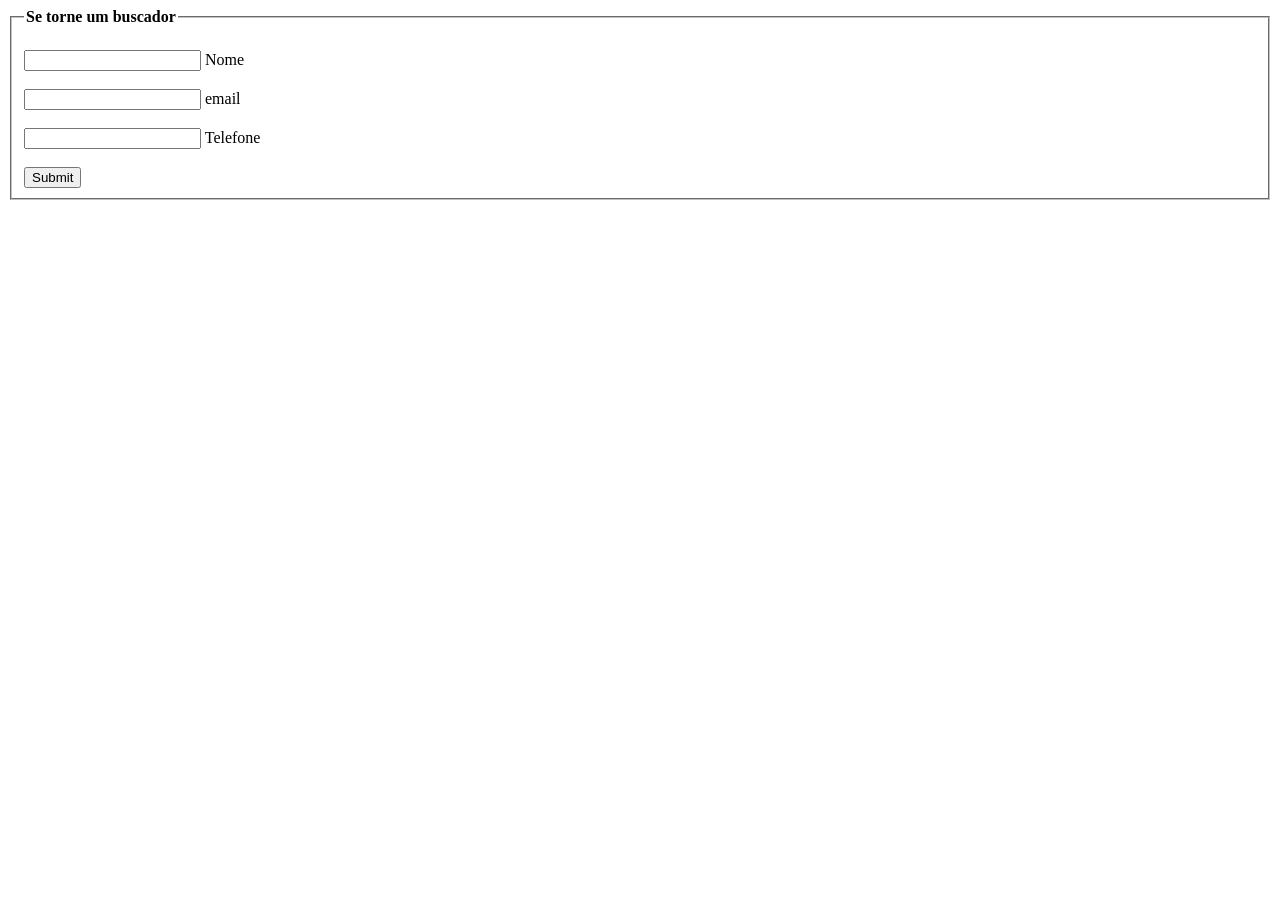
==== Page login/cadastro.html @ 2d8987bb "cadastro.html add coding" ====
<!DOCTYPE html>
<html lang="pt-br">
<head>
    <meta charset="UTF-8">
    <meta name="viewport" content="width=device-width, initial-scale=1.0">
    <title>Busc.ia|cadastro</title>
</head>
<body>
    <div class="box">
         <form action="">
             <fieldset>
                 <legend><b>Se torne um buscador</b></legend>
                 <br>
                 <div class="inputbox">
                     <input type="text" name="nome" id="nome" class="inputUser" required>
                     <label for="Nome">Nome</label>
                     <br><br>
                 </div>
                 <div class="inputbox">
                     <input type="email" name="email" id="email" class="inputUser" required>
                     <label for="email">email</label>
                     <br><br>
                </div>
                 <div class="inputbox">
                     <input type="tel" name="telefone" id="telefone" class="inputUser" required>
                     <label for="telefone">Telefone</label>
                     <br><br>
                </div>
                 <input type="submit"name="submit" id="submit">
             </fieldset>
         </form>
    </div>
</body>
</html>
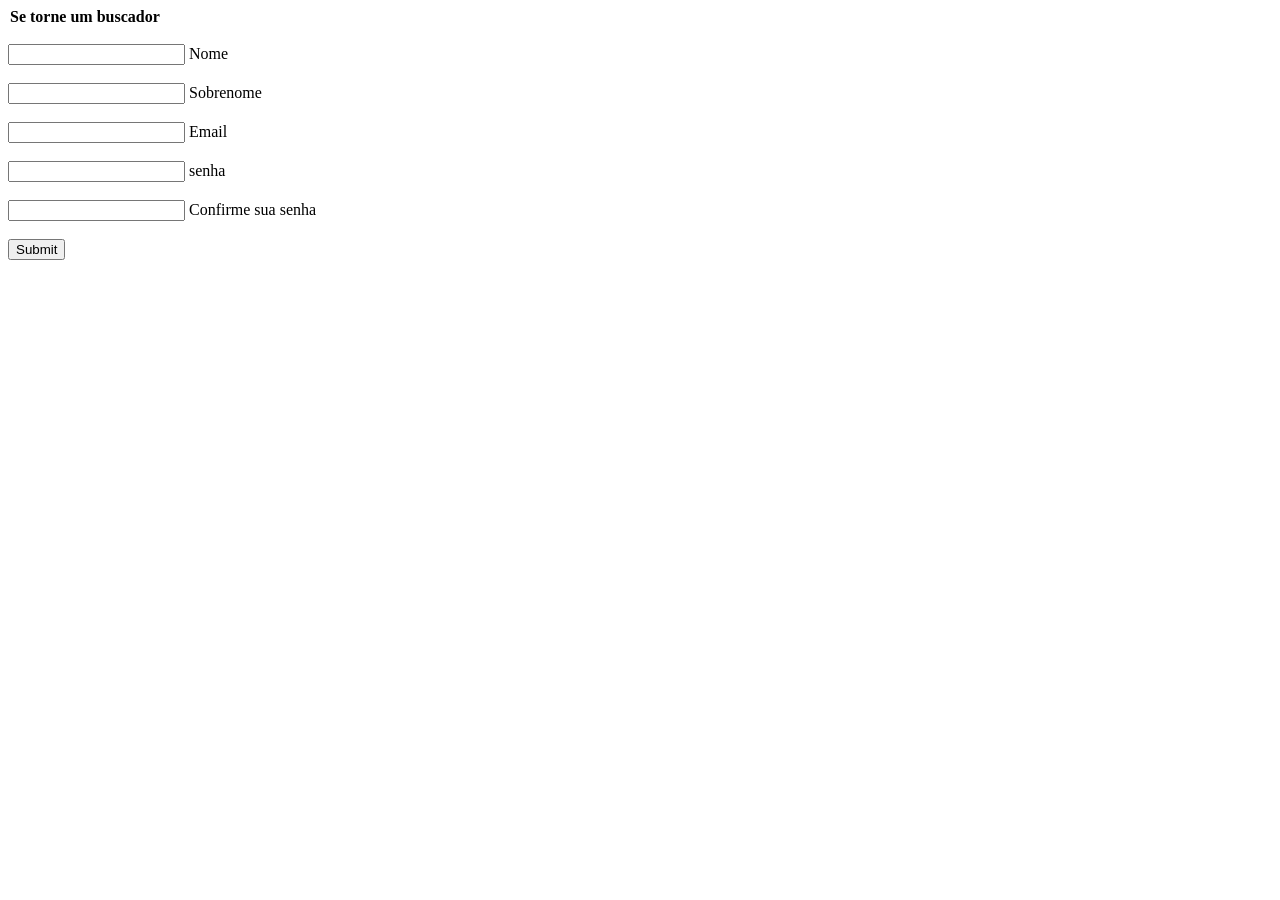
==== commit 72d907c5: "fonts login add" ====
--- a/Page login/cadastro.html
+++ b/Page login/cadastro.html
@@ -3,12 +3,12 @@
 <head>
     <meta charset="UTF-8">
     <meta name="viewport" content="width=device-width, initial-scale=1.0">
+    <link rel="stylesheet" href="stiles.login/cadastro.css">
     <title>Busc.ia|cadastro</title>
 </head>
 <body>
     <div class="box">
          <form action="">
-             <fieldset>
                  <legend><b>Se torne um buscador</b></legend>
                  <br>
                  <div class="inputbox">
@@ -17,17 +17,26 @@
                      <br><br>
                  </div>
                  <div class="inputbox">
+                     <input type="text" name="nome" id="nome" class="inputUser" required>
+                     <label for="Nome">Sobrenome</label>
+                     <br><br>
+                 </div>
+                 <div class="inputbox">
                      <input type="email" name="email" id="email" class="inputUser" required>
-                     <label for="email">email</label>
+                     <label for="email">Email</label>
                      <br><br>
                 </div>
                  <div class="inputbox">
-                     <input type="tel" name="telefone" id="telefone" class="inputUser" required>
-                     <label for="telefone">Telefone</label>
+                     <input type="password" name="senha" id="senha" class="inputUser" required>
+                     <label for="senha">senha</label>
                      <br><br>
                 </div>
+                <div class="inputbox">
+                     <input type="password" name="senha" id="senha" class="inputUser" required>
+                     <label for="senha">Confirme sua senha</label>
+                     <br><br>
+                 </div>
                  <input type="submit"name="submit" id="submit">
-             </fieldset>
          </form>
     </div>
 </body>
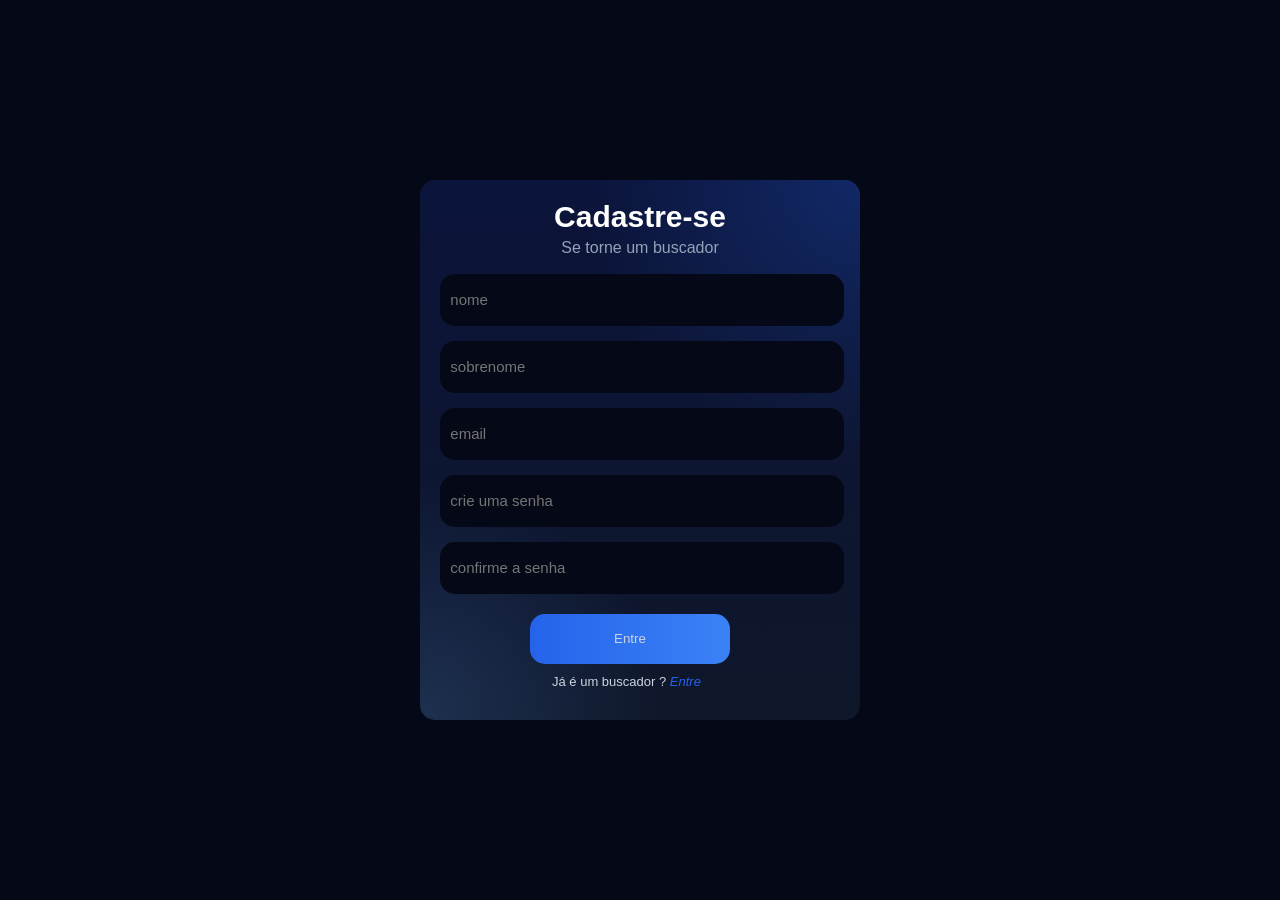
==== commit 603a5fc7: "stapes 2 e 3 login" ====
--- a/Page login/cadastro.html
+++ b/Page login/cadastro.html
@@ -4,39 +4,39 @@
     <meta charset="UTF-8">
     <meta name="viewport" content="width=device-width, initial-scale=1.0">
     <link rel="stylesheet" href="stiles.login/cadastro.css">
-    <title>Busc.ia|cadastro</title>
+    <title>Busc.ia | cadastro</title>
 </head>
 <body>
     <div class="box">
          <form action="">
-                 <legend><b>Se torne um buscador</b></legend>
+                 <legend><b>Cadastre-se</b></legend>
+                 <p class="seja">Se torne um buscador</p>
                  <br>
                  <div class="inputbox">
-                     <input type="text" name="nome" id="nome" class="inputUser" required>
-                     <label for="Nome">Nome</label>
-                     <br><br>
+                     <input type="text"  placeholder="  nome" name="nome" id="nome" class="inputUser" required>
+                     <label for="Nome"></label>
                  </div>
                  <div class="inputbox">
-                     <input type="text" name="nome" id="nome" class="inputUser" required>
-                     <label for="Nome">Sobrenome</label>
-                     <br><br>
+                     <input type="text" placeholder="  sobrenome"  name="nome" id="sobrenome" class="inputUser" required>
+                     <label for="Nome"></label>
                  </div>
                  <div class="inputbox">
-                     <input type="email" name="email" id="email" class="inputUser" required>
-                     <label for="email">Email</label>
-                     <br><br>
+                     <input type="email" placeholder="  email" name="email" id="email" class="inputUser" required>
+                     <label for="email"></label>
                 </div>
                  <div class="inputbox">
-                     <input type="password" name="senha" id="senha" class="inputUser" required>
-                     <label for="senha">senha</label>
-                     <br><br>
+                     <input type="password" placeholder="  crie uma senha" name="senha" id="senha" class="inputUser" required>
+                     <label for="senha"></label>
                 </div>
                 <div class="inputbox">
-                     <input type="password" name="senha" id="senha" class="inputUser" required>
-                     <label for="senha">Confirme sua senha</label>
-                     <br><br>
+                     <input type="password" placeholder="  confirme a senha" name="senha" id="senha" class="inputUser" required>
+                     <label for="senha"></label>
                  </div>
-                 <input type="submit"name="submit" id="submit">
+                 <button  id="entre" type="submit">Entre</button>
+                 <p class="jae">
+                      Já é um buscador ? 
+                      <a href="login.html" class="link_entre">Entre</a>
+                 </p>
          </form>
     </div>
 </body>
--- a/Page login/stiles.login/cadastro.css
+++ b/Page login/stiles.login/cadastro.css
@@ -0,0 +1,155 @@
+
+@import url('https://fonts.googleapis.com/css2?family=Inter:ital,opsz,wght@0,14..32,100..900;1,14..32,100..900&family=M+PLUS+U:wght@100..900&family=Poppins:ital,wght@0,100;0,200;0,300;0,400;0,500;0,600;0,700;0,800;0,900;1,100;1,200;1,300;1,400;1,500;1,600;1,700;1,800;1,900&display=swap');
+
+@import url('https://fonts.googleapis.com/css2?family=Archivo+Black&family=Inter:ital,opsz,wght@0,14..32,100..900;1,14..32,100..900&family=M+PLUS+U:wght@100..900&family=Poppins:ital,wght@0,100;0,200;0,300;0,400;0,500;0,600;0,700;0,800;0,900;1,100;1,200;1,300;1,400;1,500;1,600;1,700;1,800;1,900&family=Roboto+Slab:wght@100..900&display=swap');
+
+:root {
+
+    /* ===== Backgrounds ===== */
+
+    --bg-primary: #050816;
+    --bg-secondary: #0F172A;
+
+    /* ===== Superfícies ===== */
+
+    --card: #111827;
+    --border: #1E293B;
+
+    /* ===== Cores Principais ===== */
+
+    --primary: #2563EB;
+    --primary-hover: #3B82F6;
+    --primary-light: #60A5FA;
+
+    /* ===== Status ===== */
+
+    --success: #22C55E;
+    --danger: #EF4444;
+    --warning: #F59E0B;
+
+    /* ===== Textos ===== */
+
+    --text-primary: #FFFFFF;
+    --text-secondary: #94A3B8;
+    --text-light: #CBD5E1;
+
+    /* ===== Extras ===== */
+
+    --shadow: rgba(0, 0, 0, 0.35);
+    --overlay: rgba(5, 8, 22, 0.85);
+
+    /* ===== Bordas ===== */
+
+    --radius-sm: 8px;
+    --radius-md: 12px;
+    --radius-lg: 18px;
+    --radius-xl: 24px;
+
+    /* ===== Transições ===== */
+
+    --transition: 0.3s ease;
+}
+body{
+    background-color: var(--bg-primary);
+    color: var(--text-light);
+    font-family: "Inter", sans-serif;
+}
+.box{
+    position: absolute;
+    top: 50%;
+    left: 50%;
+    transform: translate(-50%, -50%);
+    padding: 20px;
+    border-radius: 15px;
+    width: 400px;
+    height: 500px;
+    background: radial-gradient(
+         circle at top right,
+         rgba(37, 99, 235, 0.25),
+         transparent 40%
+     ),
+     radial-gradient(
+         circle at bottom left,
+         rgba(96, 165, 250, 0.18),
+         transparent 35%
+     ),
+    linear-gradient(
+         180deg,
+         #0b143a,
+         #0F172A
+     );
+}
+legend{
+    font-family: "Archivo Black", sans-serif;
+    font-weight: 400;
+    font-style: normal;
+    font-size: 30px;
+    color: var(--text-primary);
+    display: flex;
+    justify-content: center;
+    align-items: center;
+}
+.seja{
+    font-family: "Poppins", sans-serif;
+    font-size: 1rem;
+    color: var(--text-secondary);
+    margin-top: 5px;
+    display: flex;
+    justify-content: center;
+    align-items: center;
+}
+.inputUser{
+    background-color: var(--bg-primary);
+    font-family: "Poppins",sans-serif;
+    color: var(--text-light);
+    font-size: 15px;
+    border-radius: 15px;
+    border: none;
+}
+#nome{
+    width: 400px;
+    height: 50px;
+    margin-top: -25px;
+}
+#sobrenome{
+    width: 400px;
+    height: 50px;
+    margin-top: 15px;
+}
+#email{
+    width: 400px;
+    height: 50px;
+    margin-top: 15px;
+}
+#senha{
+    width: 400px;
+    height: 50px;
+    margin-top: 15px;
+}
+#entre{
+    background-image: linear-gradient(to right,#2563EB, #3B82F6);
+    color: var(--text-light);
+    font-family: "Archivo Black", sans-serif;
+    font-weight: 400;
+    font-style: normal;
+    height: 50px;
+    width: 200px;
+    border: none;
+    border-radius: 15px;
+    margin-top: 20px;
+    position: absolute;
+    left: 25%;
+}
+.jae{
+    font-family: "Poppins", sans-serif;
+    font-size: 13px;
+    margin-top: 80px;
+    position: absolute;
+    left: 30%;
+}
+.link_entre{
+    font-size: 13px;
+    color: var(--primary);
+    font-style: italic;
+    text-decoration: none;
+}
